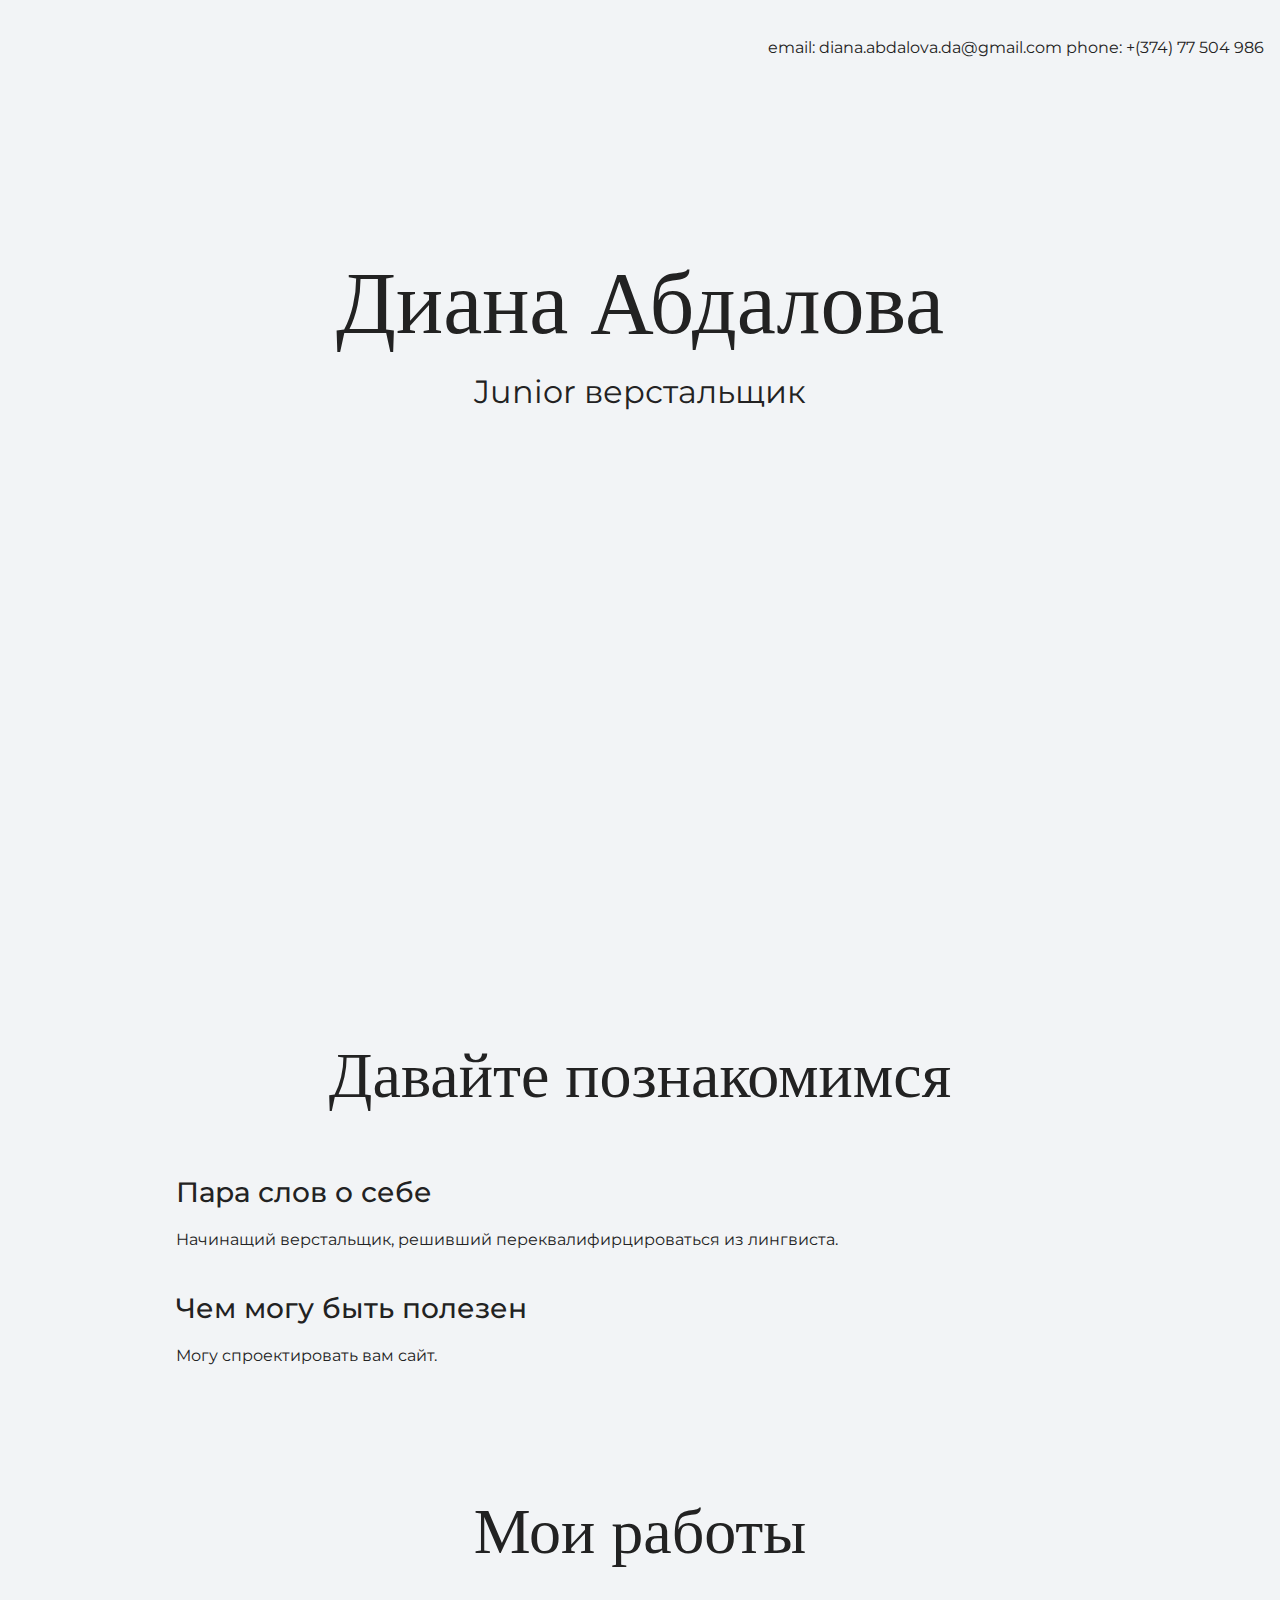
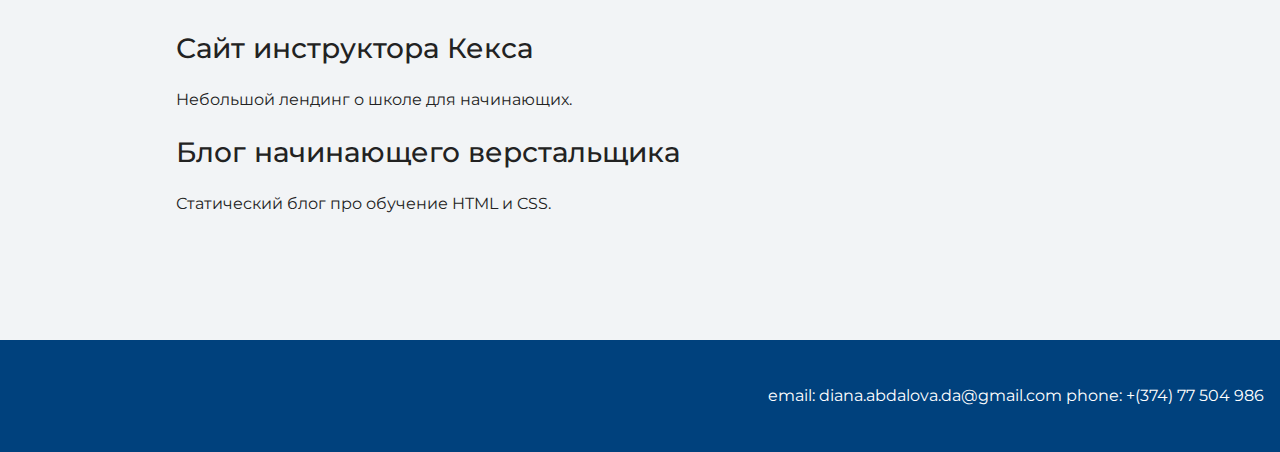
==== index.html @ 5f82b804 "загружает файлы" ====
<!DOCTYPE html>
<html lang="ru">
  <head>
    <meta charset="UTF-8">
    <link rel="stylesheet" href="style.css">
    <link href="https://fonts.googleapis.com/css?family=Montserrat:400,500,700|Old+Standard+TT&display=swap&subset=cyrillic" rel="stylesheet">
    <title>Портфолио Junior верстальщика</title>
  </head>

  <body>
    <header class="page-header">
      <div class="container">
      email: diana.abdalova.da@gmail.com
      phone: +(374) 77 504 986
    </div>
    </header>

    <section class="hero-image">
      <div class="container">
      <h1 class="heading">Диана Абдалова</h1>
      <p>Junior верстальщик</p>
    </div>
    </section>

    <section class="intro">
      <div class="container">
      <h2 class="subheading">Давайте познакомимся</h2>
      <h3>Пара слов о себе</h3>
      <p>Начинащий верстальщик, решивший переквалифирцироваться из лингвиста.</p>
      <h3>Чем могу быть полезен</h3>
      <p>Могу спроектировать вам сайт.</p>
    </div>
    </section>

    <section class="portfolio">
      <div class="container">
      <h2 class="subheading">Мои работы</h2>

      <h3>Сайт инструктора Кекса</h3>
      <p>Небольшой лендинг о школе для начинающих.</p>

      <h3>Блог начинающего верстальщика</h3>
      <p>Статический блог про обучение HTML и CSS.</p>
    </div>
    </section>

    <footer class="page-footer">
      <div class="container">
      email: diana.abdalova.da@gmail.com
      phone: +(374) 77 504 986
    </div>
    </footer>
  </body>
</html>
---- style.css ----
body {
  margin: 0;
  min-width: 960px;
  font-family: "Montserrat", "Helvetica", "Arial", sans-serif;
  font-size: 16px;
  line-height: 32px;
  color: #222222;
  background-color: #f2f4f6;
  background-image: url("img/hero-bg.jpg");
  background-repeat: no-repeat;
  background-position: top center;
}

.container {
  max-width: 928px;
  margin: 0 auto;
  padding: 0 16px;
}

.page-header {
  margin: 0 0 160px;
  padding: 32px 0 32px;
}

.page-header .container,
.page-footer .container {
  max-width: 1408px;
  text-align: right;
}

.page-header a {
  margin-left: 56px;
  color: #288be6;
  text-decoration: none;
  background-repeat: no-repeat;
  background-position: left;
}

.header-email {
  padding-left: 30px;
  background-image: url("img/icon-email-header.svg");
}

.header-phone {
  padding-left: 25px;
  background-image: url("img/icon-phone-header.svg");
}

.hero-image {
  margin-bottom: 620px;
}

.hero-image .container {
  max-width: 1408px;
  text-align: center;
}

.heading {
  margin: 0 0 16px;
  font-family: "Old Standard TT", "Times", "Times New Roman", serif;
  font-size: 88px;
  line-height: 96px;
  font-weight: 400;
}

.hero-image p {
  margin: 0;
  font-size: 32px;
  line-height: 48px;
}

.intro {
  margin: 0 0 120px;
}

.subheading {
  margin: 0 0 56px;
  font-family: "Old Standard TT", "Times", "Times New Roman", serif;
  font-size: 64px;
  line-height: 80px;
  font-weight: 400;
  text-align: center;
}

.user-image {
  margin: 0 0 32px;
  text-align: center;
}

.intro h3,
.portfolio h3 {
  margin: 0 0 12px;
  font-size: 28px;
  line-height: 40px;
  font-weight: 500;
}

.intro p {
  margin: 0 0 32px;
}

.skills-list {
  margin: 0;
  padding: 0;
}

.skills-list dt {
  padding-left: 32px;
  background-repeat: no-repeat;
  background-position: left;
}

.skill-html {
  background-image: url("img/icon-html.svg");
}

.skill-css {
  background-image: url("img/icon-css.svg");
}

.level {
  margin: 4px 0 16px;
  padding: 0;
  height: 14px;
  font-size: 0;
  background-color: #ffffff;
  border: 1px solid #86c3fa;
  border-radius: 8px;
}

.level div {
  margin: 1px;
  height: 12px;
  background-color: #288be6;
  border-radius: 6px;
}

.portfolio {
  margin: 0 0 120px;
}

.projects {
  margin: 0;
  padding: 0;
  list-style: none;
}

.projects li {
  margin: 0 0 80px;
}

.project-image {
  margin: 0 0 24px;
  text-align: center;
}

.projects p {
  margin: 0 0 24px;
}

.button {
  padding: 6px 20px;
  display: inline-block;
  vertical-align: baseline;
  text-decoration: none;
  text-transform: uppercase;
  border-radius: 4px;
  background-color: #288be6;
  color: #ffffff;
}

.page-footer {
  padding: 40px 0;
  background-color: #00417d;
  color: #ffffff;
}

.page-footer a {
  margin-left: 56px;
  color: inherit;
  text-decoration: none;
  background-repeat: no-repeat;
  background-position: left;
}

.footer-email {
  padding-left: 30px;
  background-image: url("img/icon-email-footer.svg");
}

.footer-phone {
  padding-left: 25px;
  background-image: url("img/icon-phone-footer.svg");
}
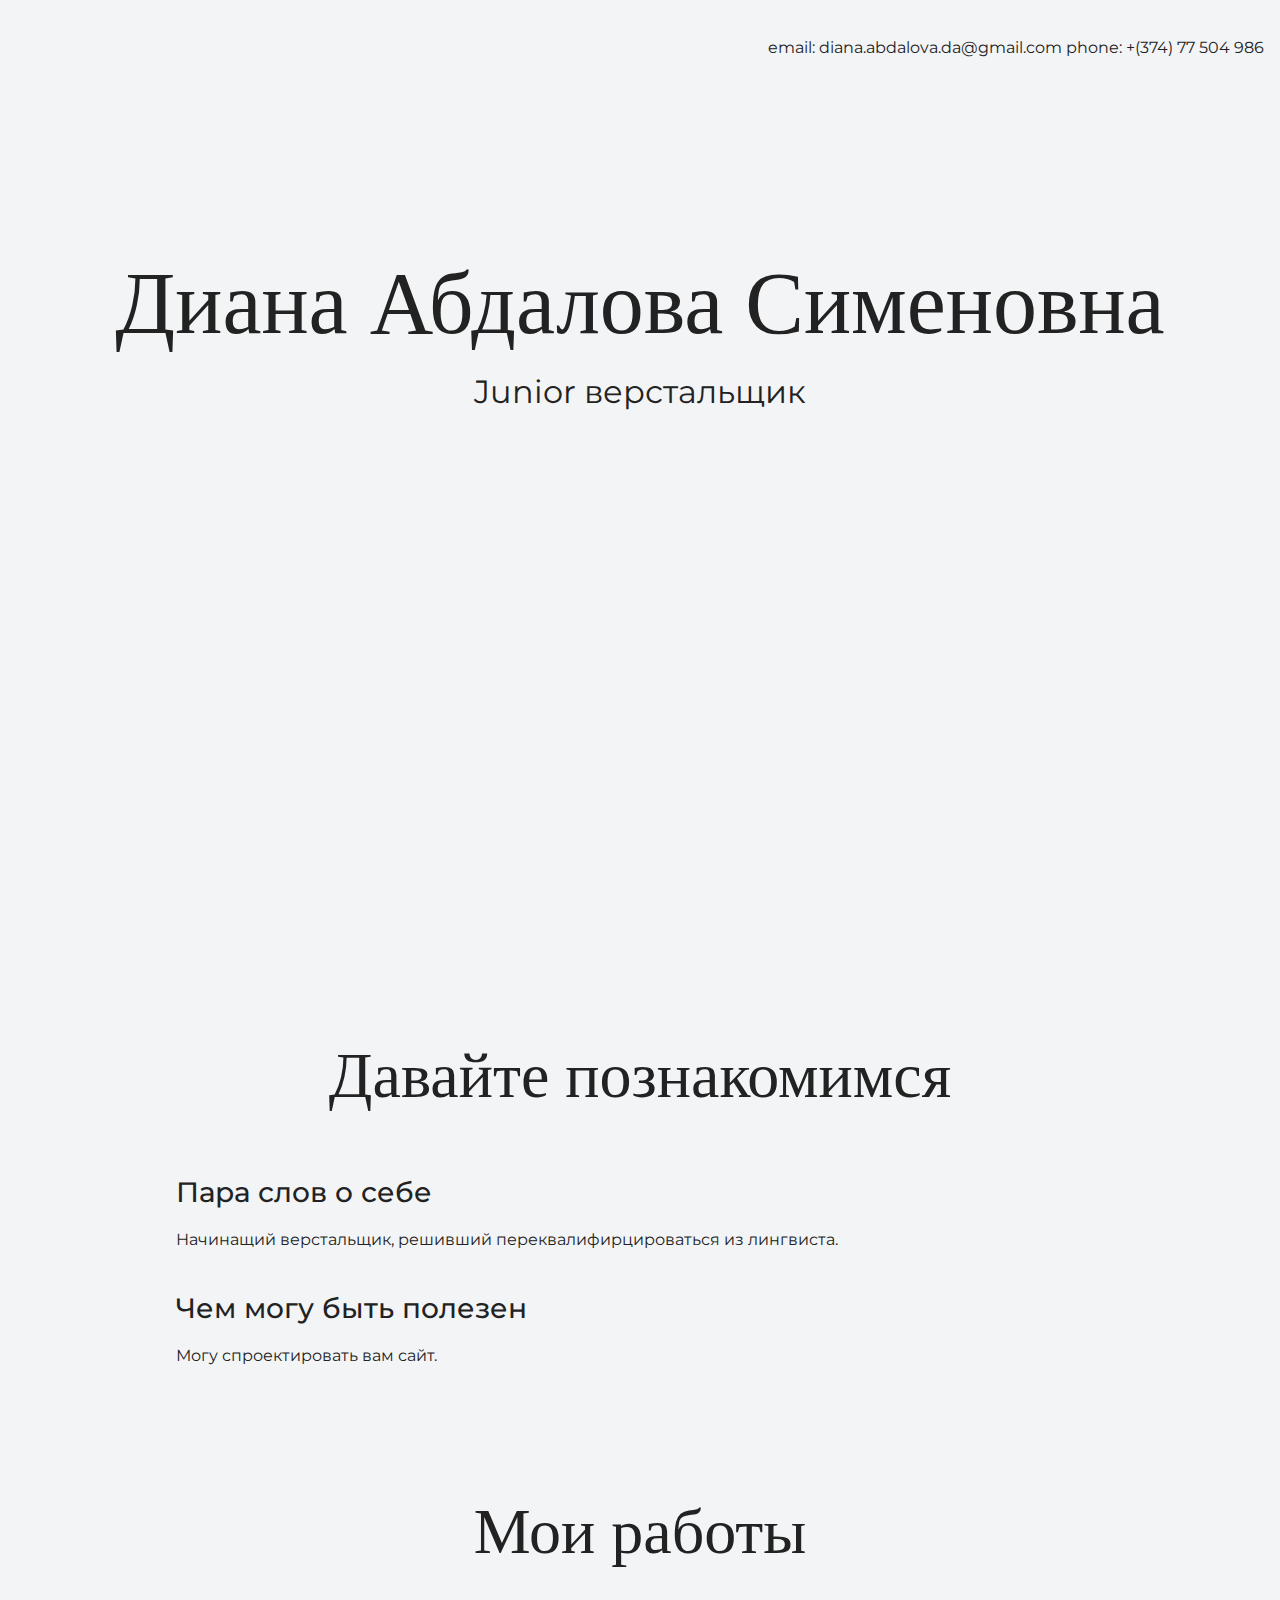
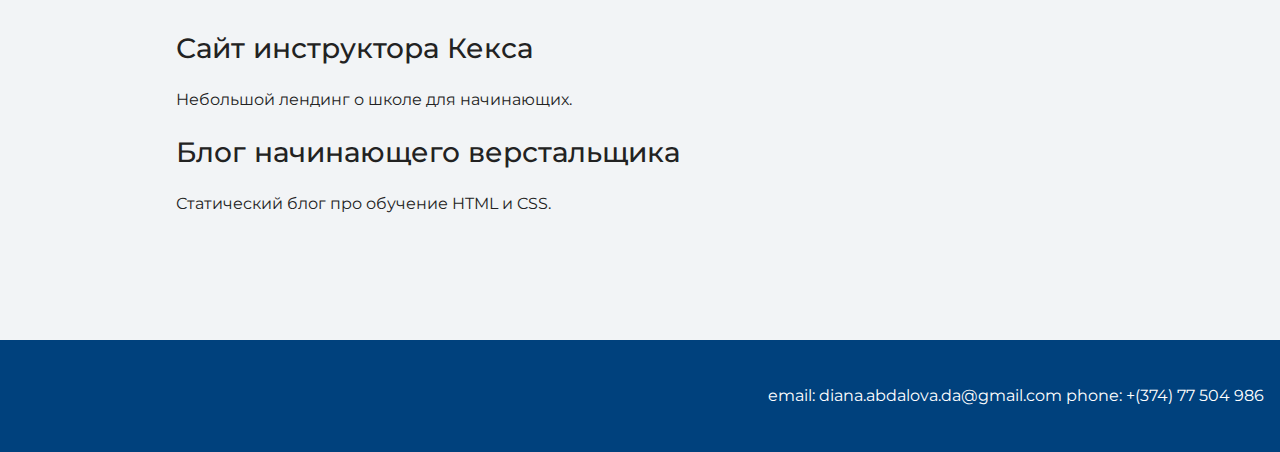
==== commit d8c43cd8: "изменение текста" ====
--- a/index.html
+++ b/index.html
@@ -17,7 +17,7 @@
 
     <section class="hero-image">
       <div class="container">
-      <h1 class="heading">Диана Абдалова</h1>
+      <h1 class="heading">Диана Абдалова Сименовна</h1>
       <p>Junior верстальщик</p>
     </div>
     </section>
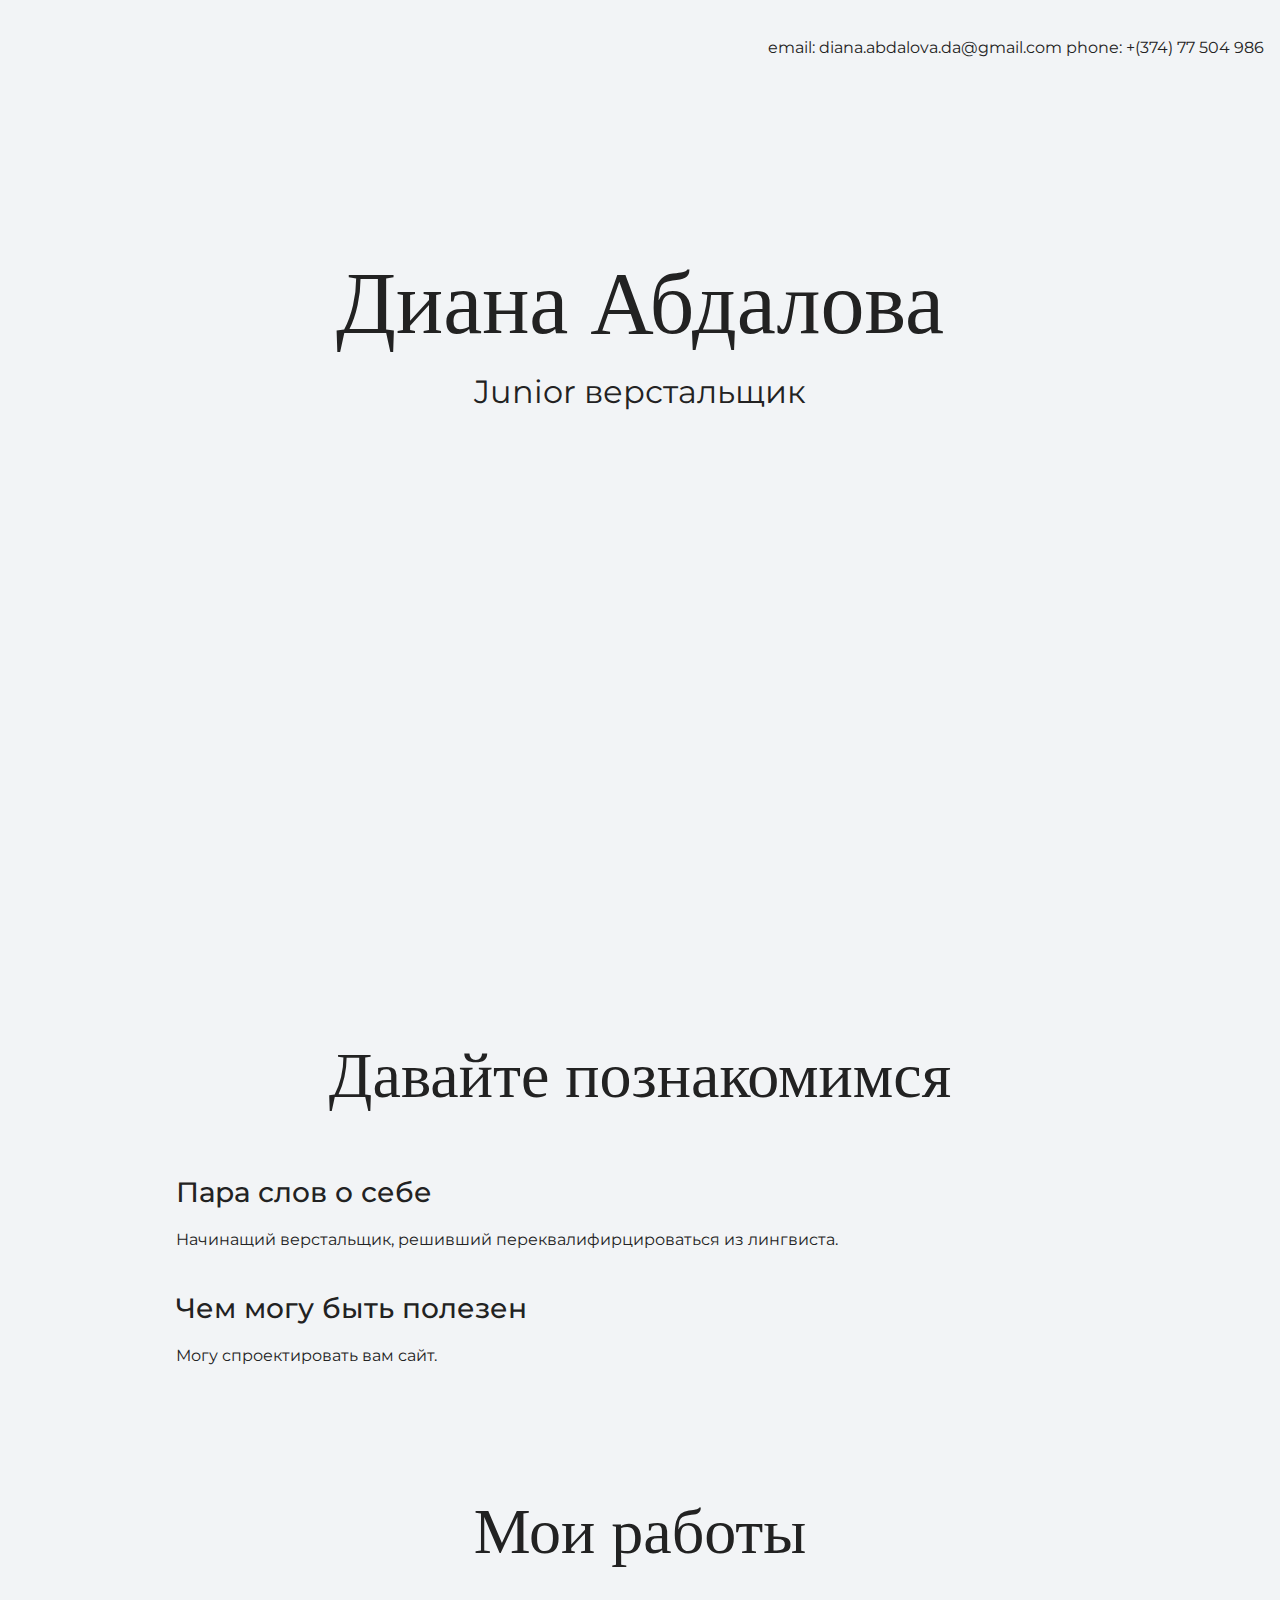
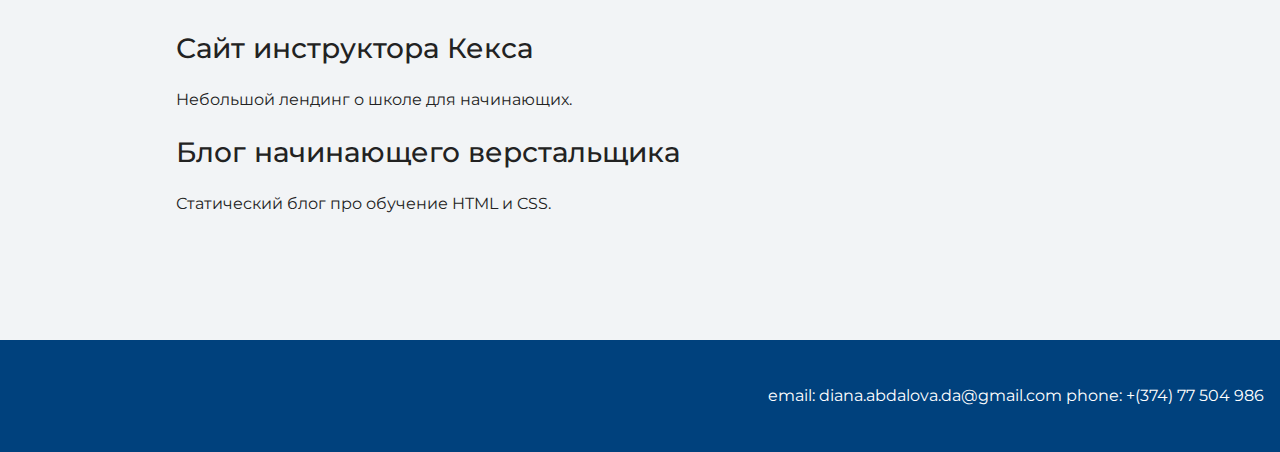
==== commit 3e06e72a: "Add files via upload" ====
--- a/index.html
+++ b/index.html
@@ -17,7 +17,7 @@
 
     <section class="hero-image">
       <div class="container">
-      <h1 class="heading">Диана Абдалова Сименовна</h1>
+      <h1 class="heading">Диана Абдалова</h1>
       <p>Junior верстальщик</p>
     </div>
     </section>
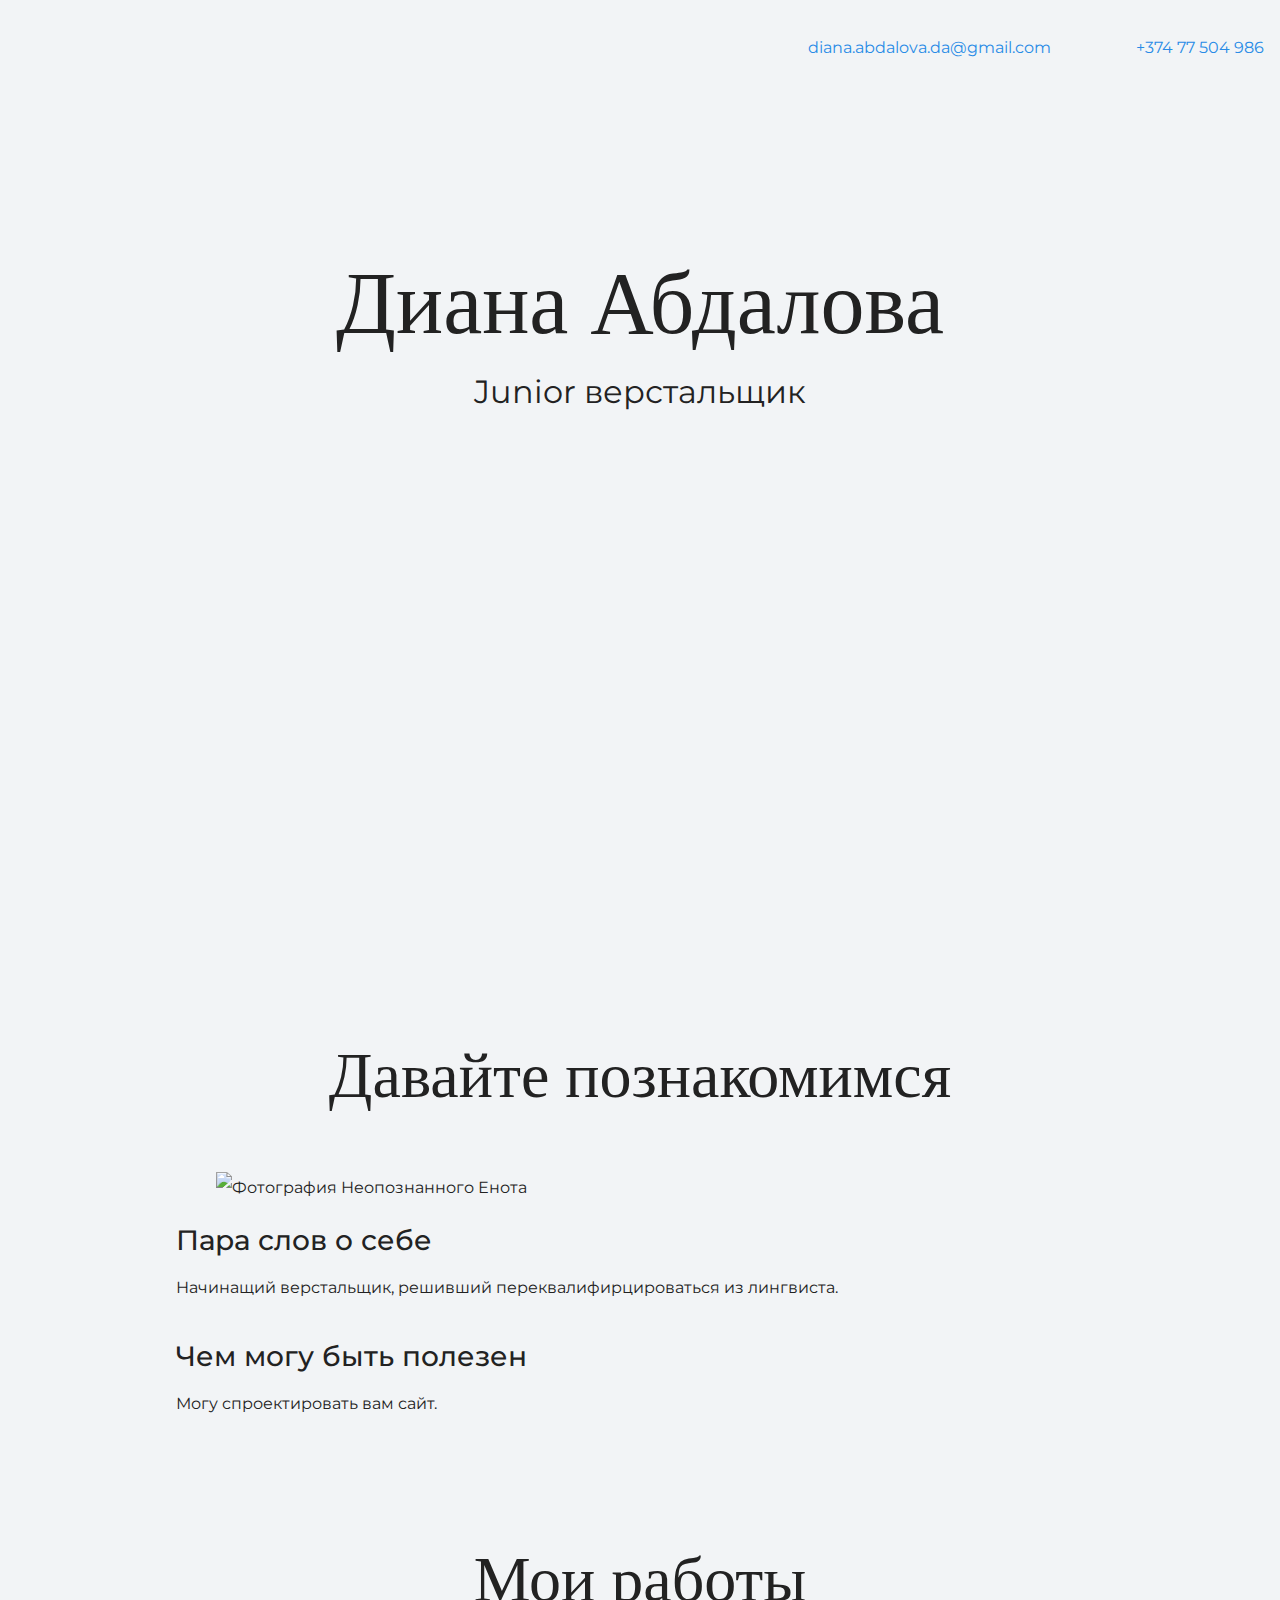
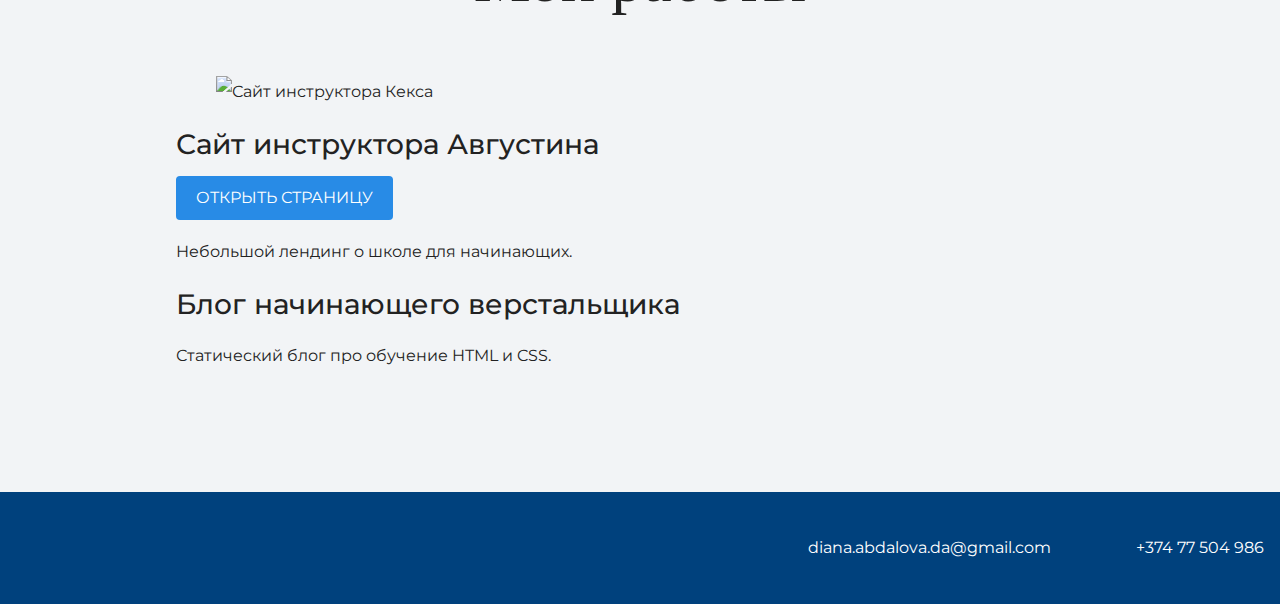
==== commit a9540e12: "updated" ====
--- a/index.html
+++ b/index.html
@@ -10,8 +10,9 @@
   <body>
     <header class="page-header">
       <div class="container">
-      email: diana.abdalova.da@gmail.com
-      phone: +(374) 77 504 986
+      <a class="header-email"
+      href="mailto:diana.abdalova.da@gmail.com">diana.abdalova.da@gmail.com</a>
+      <a class="header-phone" href="tel:+37477504986">+374 77 504 986</a>
     </div>
     </header>
 
@@ -25,6 +26,9 @@
     <section class="intro">
       <div class="container">
       <h2 class="subheading">Давайте познакомимся</h2>
+      <figure>
+        <img src="files/user.jpg" width="928" height="536" alt="Фотография Неопознанного Енота">
+      </figure>
       <h3>Пара слов о себе</h3>
       <p>Начинащий верстальщик, решивший переквалифирцироваться из лингвиста.</p>
       <h3>Чем могу быть полезен</h3>
@@ -35,8 +39,11 @@
     <section class="portfolio">
       <div class="container">
       <h2 class="subheading">Мои работы</h2>
-
-      <h3>Сайт инструктора Кекса</h3>
+      <figure class="preject-image.jpg">
+        <img src="files/project.jpg" width="928" height="536" alt="Сайт инструктора Кекса">
+      </figure>
+      <h3>Сайт инструктора Августина</h3>
+      <a class="button" href="source/project/index.html">Открыть страницу</a>
       <p>Небольшой лендинг о школе для начинающих.</p>
 
       <h3>Блог начинающего верстальщика</h3>
@@ -46,8 +53,9 @@
 
     <footer class="page-footer">
       <div class="container">
-      email: diana.abdalova.da@gmail.com
-      phone: +(374) 77 504 986
+      <a class="footer-email"
+      href="mailto:diana.abdalova.da@gmail.com">diana.abdalova.da@gmail.com</a>
+      <a class="footer-phone" href="tel:+37477504986">+374 77 504 986</a>
     </div>
     </footer>
   </body>
